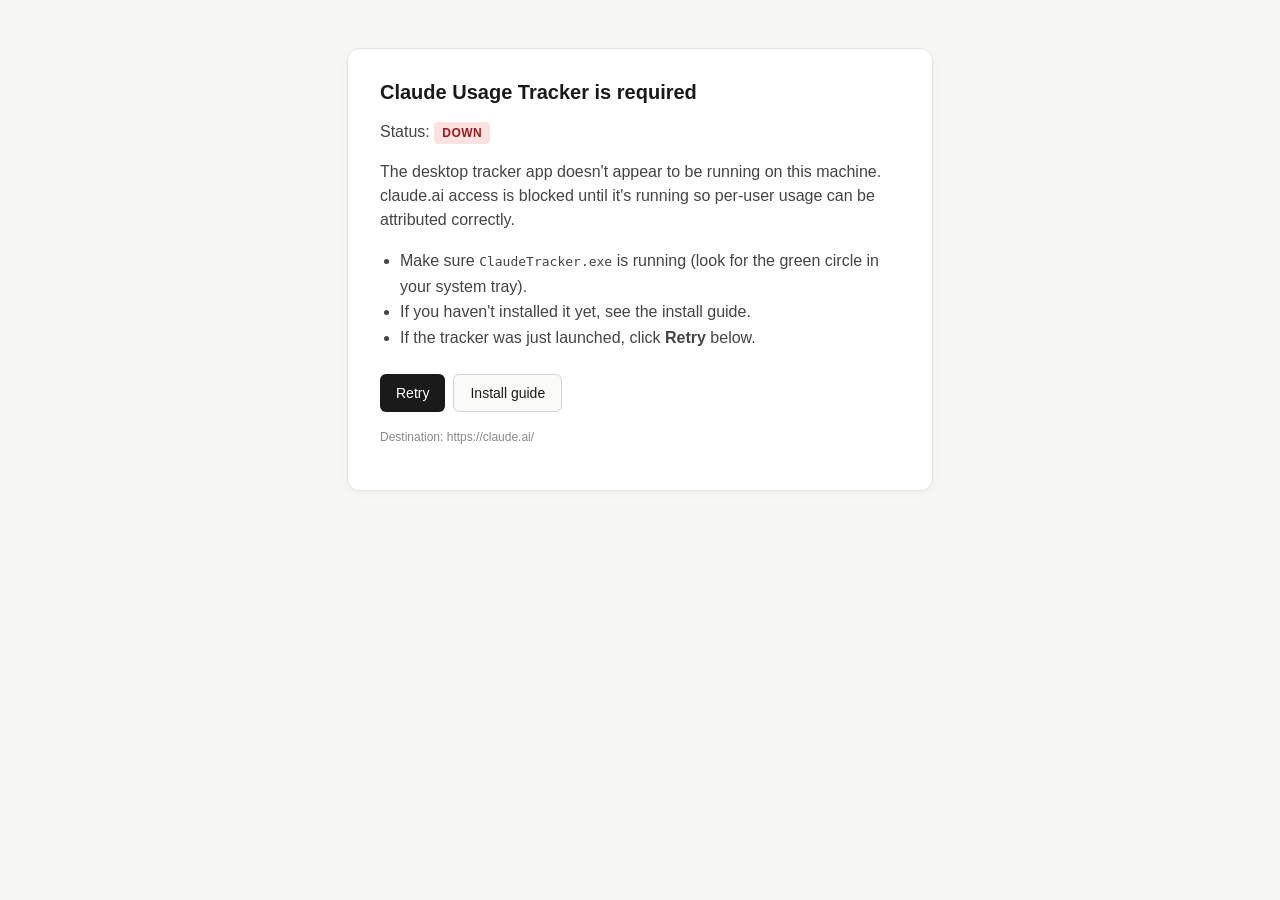
==== extension/blocked.html @ aa73301b "Initial commit" ====
<!DOCTYPE html>
<html>
<head>
  <meta charset="UTF-8" />
  <title>Claude Usage Tracker — Required</title>
  <style>
    :root { color-scheme: light; }
    body { font-family: -apple-system, BlinkMacSystemFont, "Segoe UI", Roboto, sans-serif; background: #f7f7f5; margin: 0; padding: 48px 16px; color: #1a1a1a; }
    .wrap { max-width: 520px; margin: 0 auto; background: #fff; border: 1px solid #e5e5e0; border-radius: 12px; padding: 32px; box-shadow: 0 2px 8px rgba(0,0,0,0.04); }
    h1 { font-size: 20px; margin: 0 0 8px 0; }
    p { line-height: 1.5; color: #444; }
    .status { display: inline-block; padding: 2px 8px; border-radius: 4px; font-size: 12px; font-weight: 600; text-transform: uppercase; letter-spacing: 0.04em; }
    .status.paused { background: #fef3c7; color: #92400e; }
    .status.down { background: #fee2e2; color: #991b1b; }
    ul { padding-left: 20px; color: #444; line-height: 1.6; }
    .actions { margin-top: 24px; display: flex; gap: 8px; flex-wrap: wrap; }
    button, a.btn { background: #1a1a1a; color: #fff; border: 0; padding: 10px 16px; border-radius: 6px; cursor: pointer; font-size: 14px; text-decoration: none; display: inline-block; }
    button.secondary, a.btn.secondary { background: #fafaf8; color: #1a1a1a; border: 1px solid #d4d4d0; }
    .muted { color: #888; font-size: 12px; margin-top: 16px; }
  </style>
</head>
<body>
  <div class="wrap">
    <h1>Claude Usage Tracker is required</h1>
    <p id="status-line">Status: <span id="status" class="status down">unknown</span></p>

    <p id="hint-down">
      The desktop tracker app doesn't appear to be running on this machine. claude.ai access is blocked until it's running so per-user usage can be attributed correctly.
    </p>

    <p id="hint-paused" style="display:none">
      The tracker is paused. Right-click its tray icon and choose <b>Resume Tracking</b>.
    </p>

    <ul id="checklist">
      <li>Make sure <code>ClaudeTracker.exe</code> is running (look for the green circle in your system tray).</li>
      <li>If you haven't installed it yet, see the install guide.</li>
      <li>If the tracker was just launched, click <b>Retry</b> below.</li>
    </ul>

    <div class="actions">
      <button id="btn-retry">Retry</button>
      <a class="btn secondary" id="btn-install" href="#" target="_blank">Install guide</a>
    </div>

    <p class="muted">Destination: <span id="dest"></span></p>
  </div>

  <script src="blocked.js"></script>
</body>
</html>
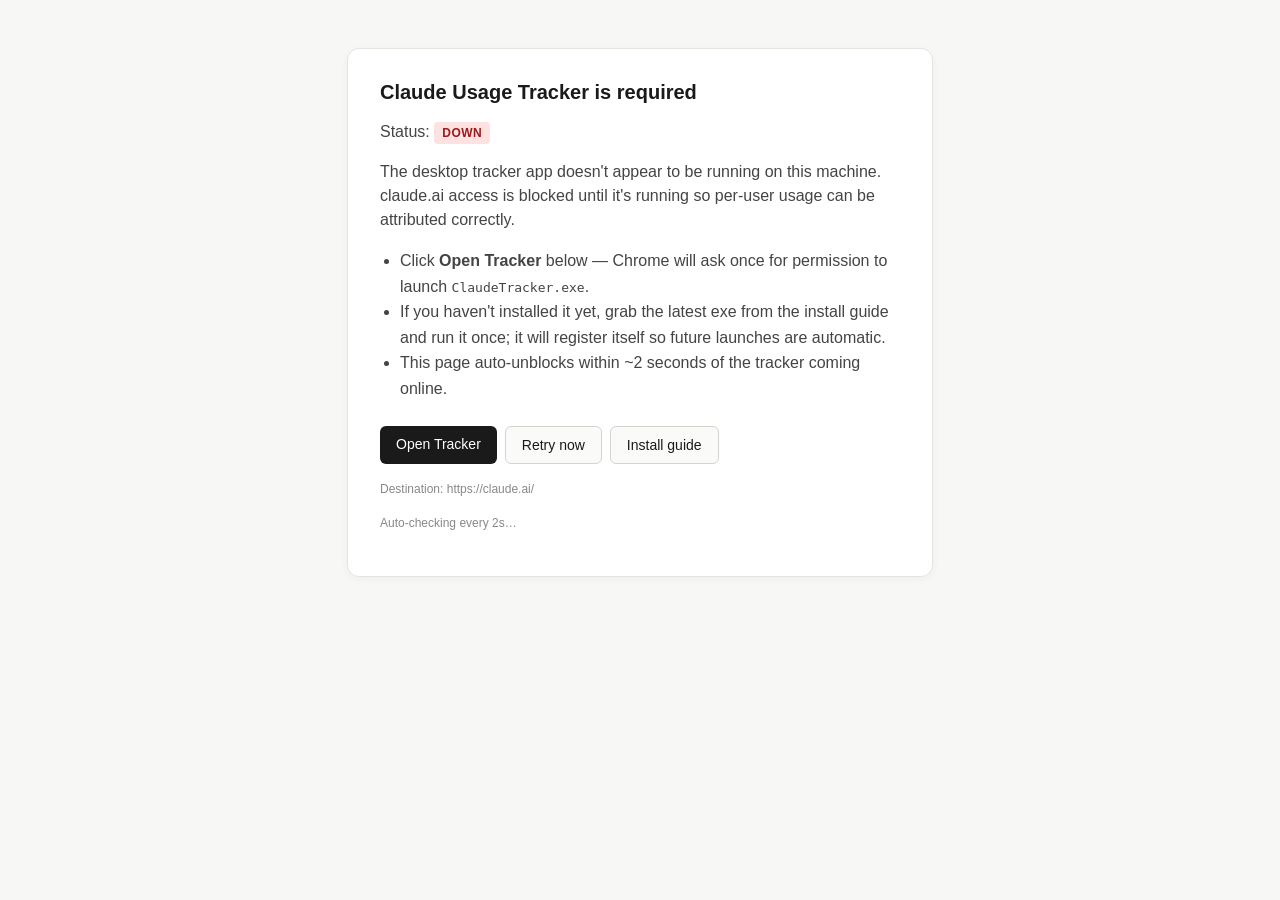
==== commit 33f86aab: "Self-install protocol handler + autostart; blocked page launches tracker - tracker/windows_setup.py:" ====
--- a/extension/blocked.html
+++ b/extension/blocked.html
@@ -33,17 +33,19 @@
     </p>
 
     <ul id="checklist">
-      <li>Make sure <code>ClaudeTracker.exe</code> is running (look for the green circle in your system tray).</li>
-      <li>If you haven't installed it yet, see the install guide.</li>
-      <li>If the tracker was just launched, click <b>Retry</b> below.</li>
+      <li>Click <b>Open Tracker</b> below — Chrome will ask once for permission to launch <code>ClaudeTracker.exe</code>.</li>
+      <li>If you haven't installed it yet, grab the latest exe from the install guide and run it once; it will register itself so future launches are automatic.</li>
+      <li>This page auto-unblocks within ~2 seconds of the tracker coming online.</li>
     </ul>
 
     <div class="actions">
-      <button id="btn-retry">Retry</button>
+      <a class="btn" id="btn-open" href="claudetracker://start">Open Tracker</a>
+      <button class="secondary" id="btn-retry">Retry now</button>
       <a class="btn secondary" id="btn-install" href="#" target="_blank">Install guide</a>
     </div>
 
     <p class="muted">Destination: <span id="dest"></span></p>
+    <p class="muted" id="auto-retry-note">Auto-checking every 2s…</p>
   </div>
 
   <script src="blocked.js"></script>
